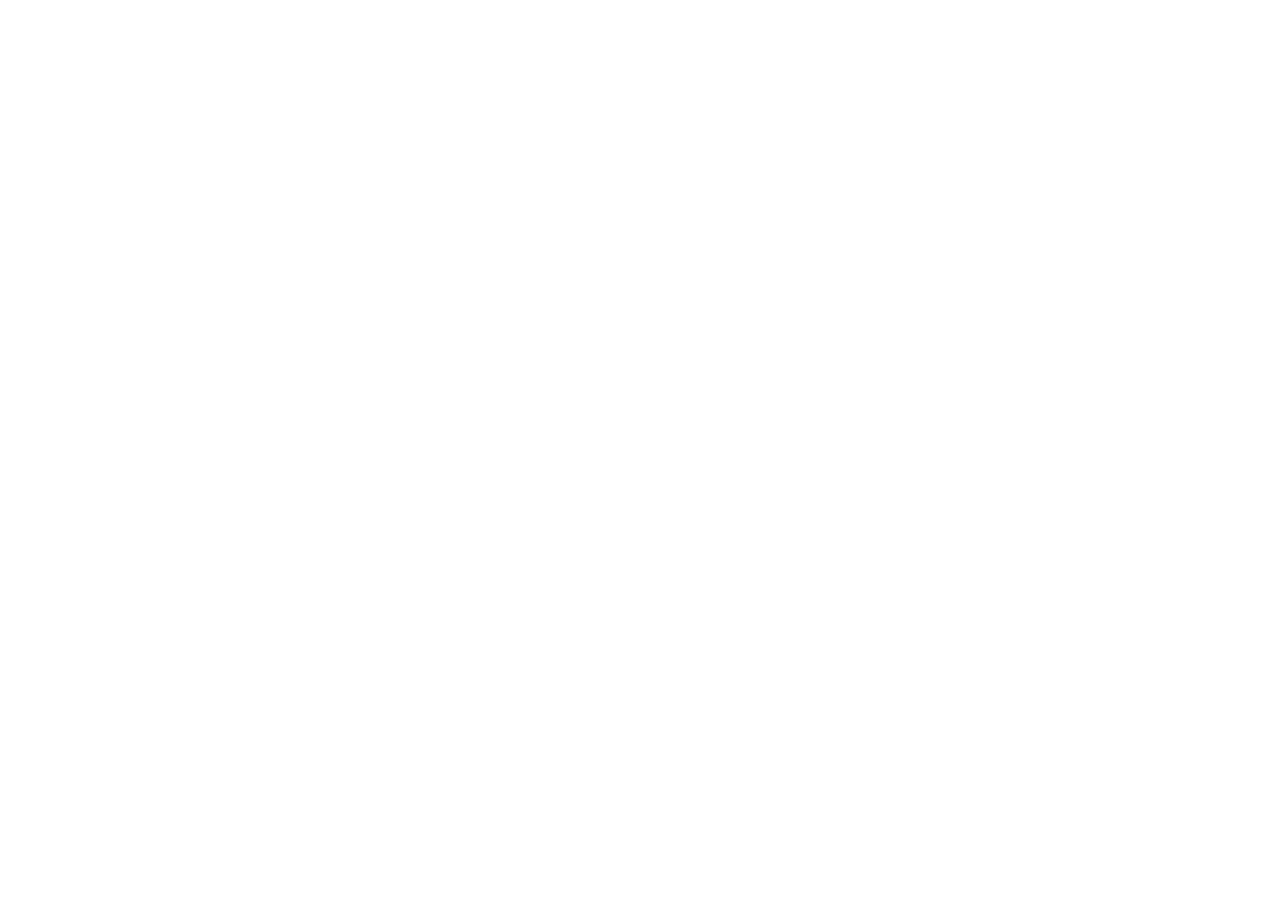
==== index.html @ e1ce1e80 "htmlcssjs" ====
<!DOCTYPE html>
<html lang="en">
<head>
    <meta charset="UTF-8">
    <meta http-equiv="X-UA-Compatible" content="IE=edge">
    <meta name="viewport" content="width=device-width, initial-scale=1.0">
    <title>Les couilles à Oli</title>
    <link rel="" href="">
</head>
<body>

    <script src="script.js"></script>
</body>
</html>
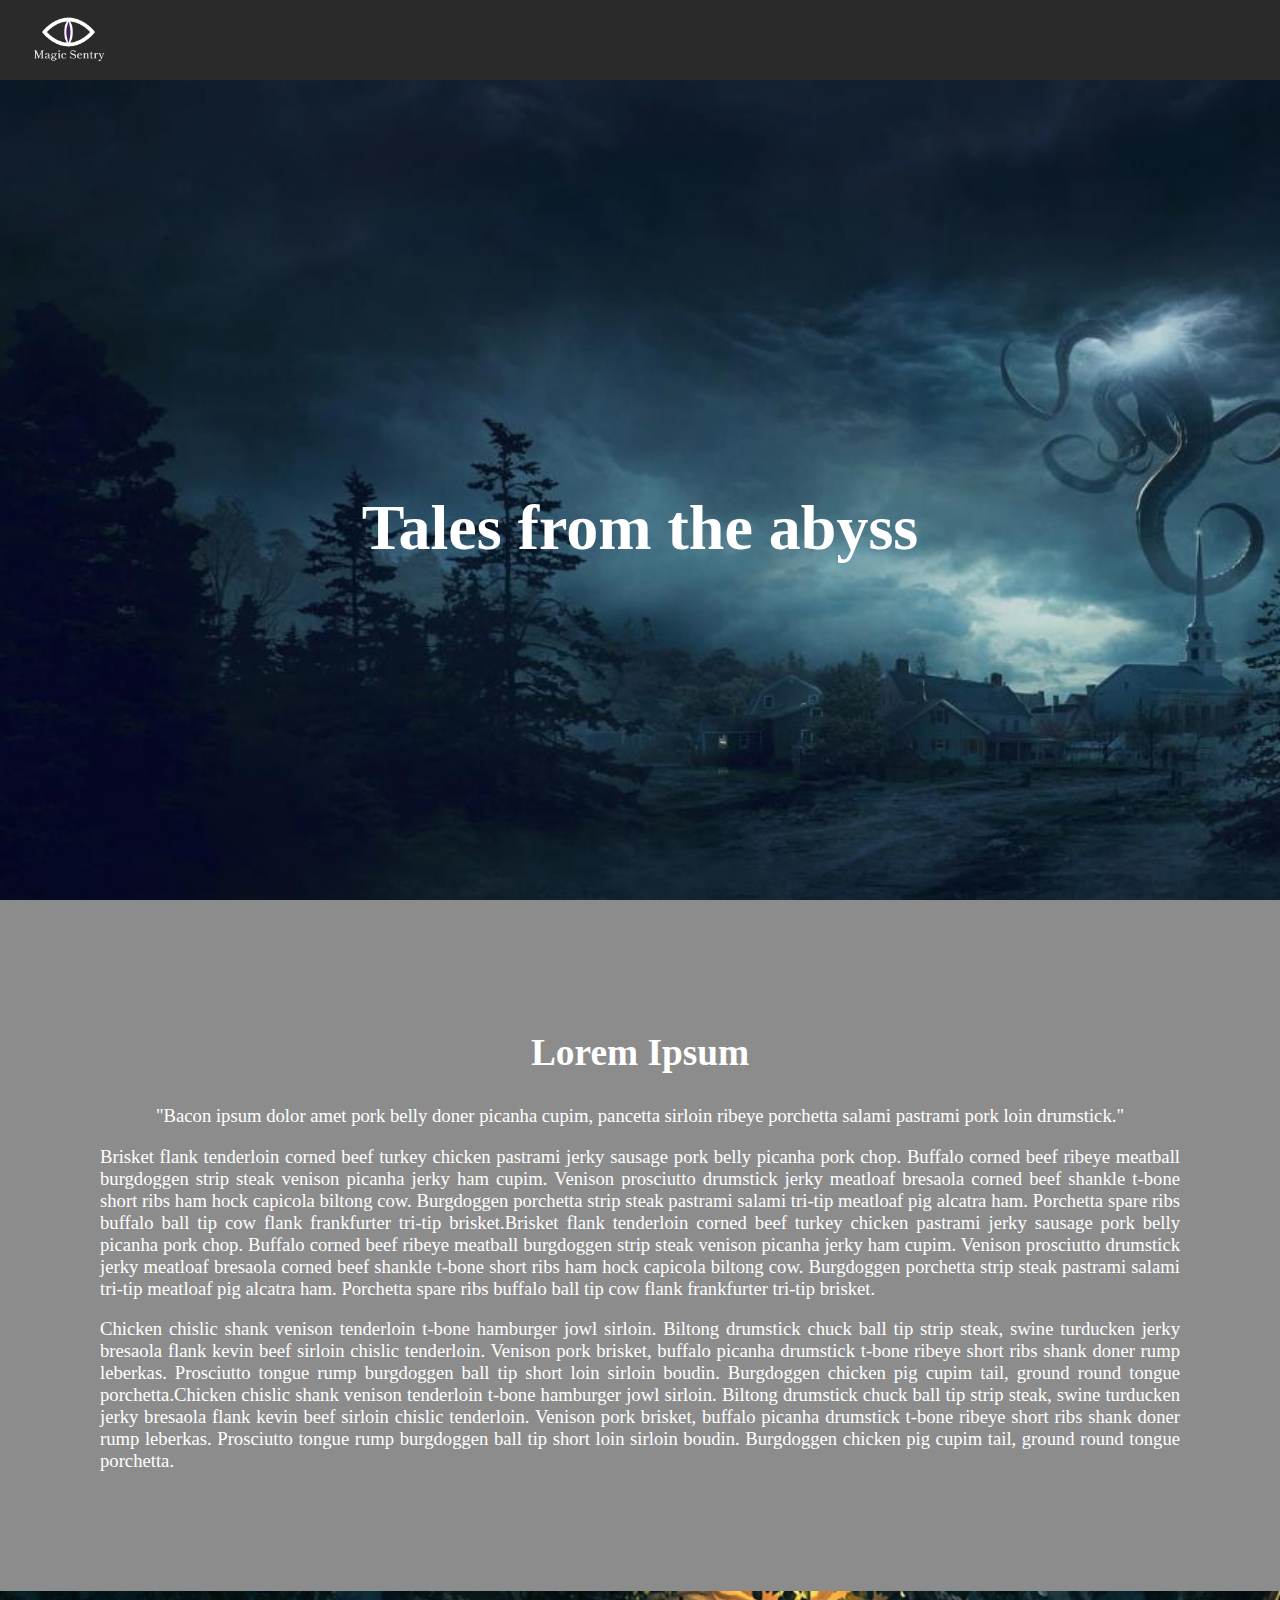
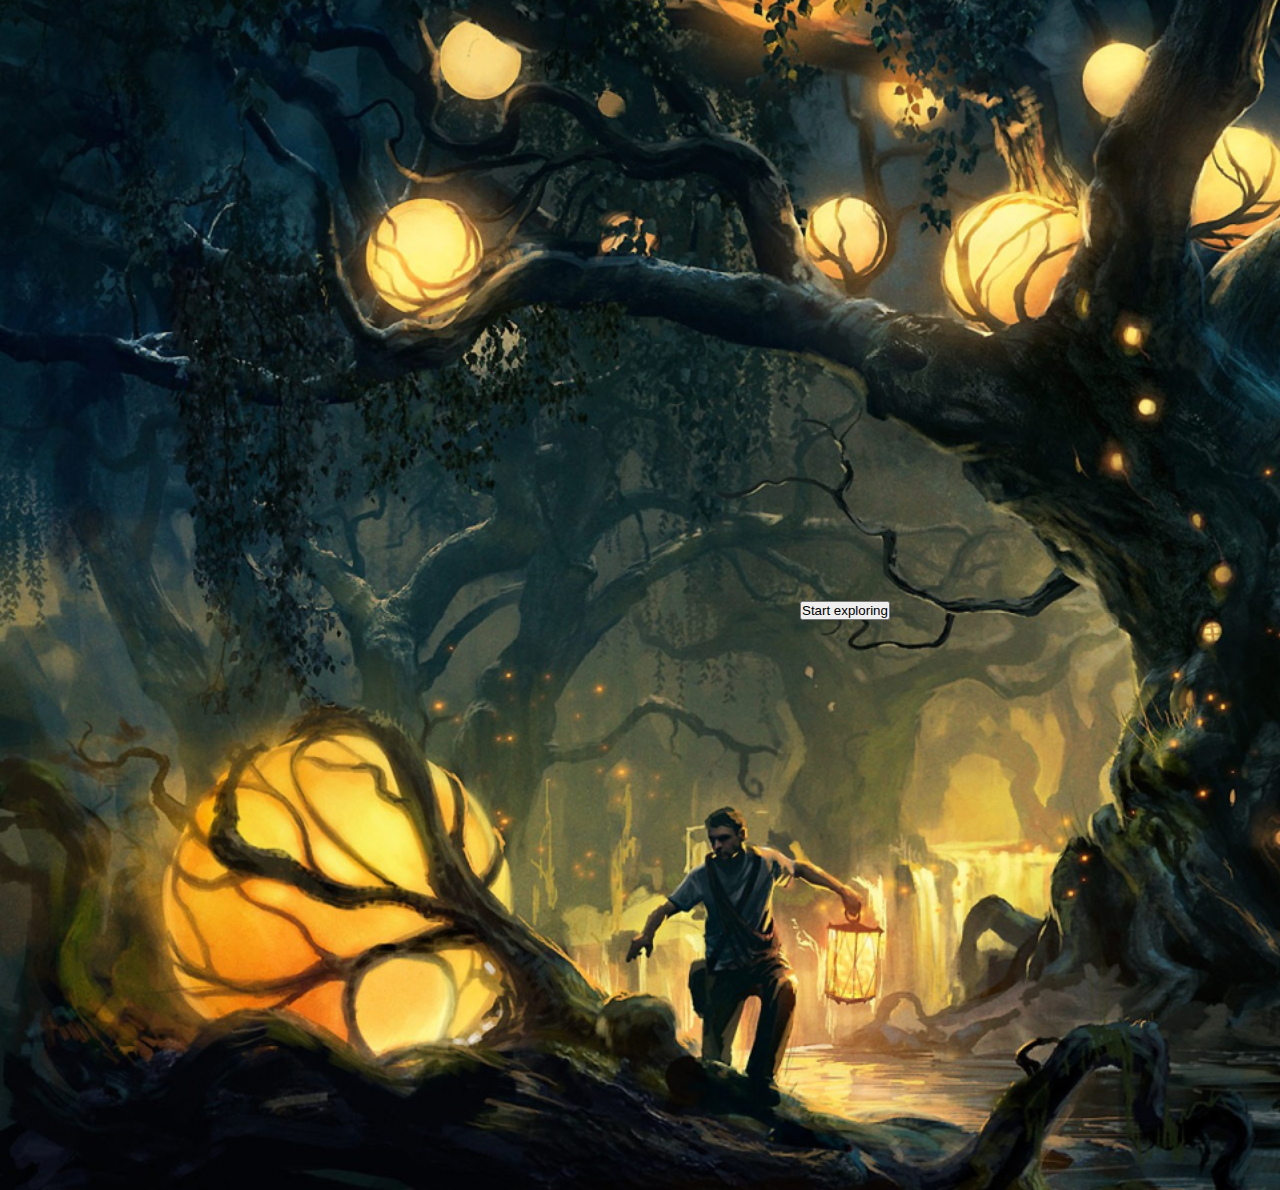
==== commit 991bc2d8: "Jour1" ====
--- a/index.html
+++ b/index.html
@@ -4,10 +4,55 @@
     <meta charset="UTF-8">
     <meta http-equiv="X-UA-Compatible" content="IE=edge">
     <meta name="viewport" content="width=device-width, initial-scale=1.0">
-    <title>Les couilles à Oli</title>
-    <link rel="" href="">
+    <title>Arcane Sentry</title>
+    <link rel="stylesheet" href="style.css">
 </head>
 <body>
+    <header>
+        <nav>
+            <img class="logo" src="images/magicsentry.png" alt="Magic Sentry Logo" >
+        </nav>
+        <h1 class="title">Tales from the abyss</h1>
+    </header>
+    <main>
+        <div class="text">
+            <h2 class="subtitle">Lorem Ipsum</h2>
+            <p class="center">"Bacon ipsum dolor amet pork belly doner picanha cupim, pancetta sirloin ribeye porchetta salami pastrami pork loin drumstick."</p>
+            <p>Brisket flank tenderloin corned beef turkey chicken pastrami jerky sausage pork belly picanha pork chop. Buffalo corned beef ribeye meatball burgdoggen strip steak venison picanha jerky ham cupim. Venison prosciutto drumstick jerky meatloaf bresaola corned beef shankle t-bone short ribs ham hock capicola biltong cow. Burgdoggen porchetta strip steak pastrami salami tri-tip meatloaf pig alcatra ham. Porchetta spare ribs buffalo ball tip cow flank frankfurter tri-tip brisket.Brisket flank tenderloin corned beef turkey chicken pastrami jerky sausage pork belly picanha pork chop. Buffalo corned beef ribeye meatball burgdoggen strip steak venison picanha jerky ham cupim. Venison prosciutto drumstick jerky meatloaf bresaola corned beef shankle t-bone short ribs ham hock capicola biltong cow. Burgdoggen porchetta strip steak pastrami salami tri-tip meatloaf pig alcatra ham. Porchetta spare ribs buffalo ball tip cow flank frankfurter tri-tip brisket.</p>
+            <p>Chicken chislic shank venison tenderloin t-bone hamburger jowl sirloin. Biltong drumstick chuck ball tip strip steak, swine turducken jerky bresaola flank kevin beef sirloin chislic tenderloin. Venison pork brisket, buffalo picanha drumstick t-bone ribeye short ribs shank doner rump leberkas. Prosciutto tongue rump burgdoggen ball tip short loin sirloin boudin. Burgdoggen chicken pig cupim tail, ground round tongue porchetta.Chicken chislic shank venison tenderloin t-bone hamburger jowl sirloin. Biltong drumstick chuck ball tip strip steak, swine turducken jerky bresaola flank kevin beef sirloin chislic tenderloin. Venison pork brisket, buffalo picanha drumstick t-bone ribeye short ribs shank doner rump leberkas. Prosciutto tongue rump burgdoggen ball tip short loin sirloin boudin. Burgdoggen chicken pig cupim tail, ground round tongue porchetta.</p>
+        </div>
+        <div class="section">
+            <button class="button" id="explore" onclick="togglesection()">Start exploring</button>
+            <img class="top" src="images/arbrelumineuxTOP.png" alt="Arbre lumineux">
+            <div class="toggle" id="toggle">
+                <div>
+                    <img src="images/potiongrimoire.png" alt="Potion et grimoire">
+                    <a href="#"></a>
+                </div>
+                <div>
+                    <img src="images/potiongrimoire.png" alt="Potion et grimoire">
+                    <a href="#"></a>
+                </div>
+                <div>
+                    <img src="images/potiongrimoire.png" alt="Potion et grimoire">
+                    <a href="#"></a>
+                </div>
+                <div>
+                    <img src="images/potiongrimoire.png" alt="Potion et grimoire">
+                    <a href="#"></a>
+                </div>
+                <div>
+                    <img src="images/potiongrimoire.png" alt="Potion et grimoire">
+                    <a href="#"></a>
+                </div>
+                <div>
+                    <img src="images/potiongrimoire.png" alt="Potion et grimoire">
+                    <a href="#"></a>
+                </div>
+            </div>
+            <img class="bas" id="bas" src="images/arbrelumineuxBAS.png" alt="Arbre lumineux">
+        </div>
+    </main>
 
     <script src="script.js"></script>
 </body>
--- a/style.css
+++ b/style.css
@@ -0,0 +1,64 @@
+.logo{
+    height: 50px;
+    margin: 15px;
+}
+nav{
+    height: 80px;
+    background-color: #2a2a2a;
+}
+body{
+    margin: 0px;
+    background-color: #8c8c8c;
+    color: white;
+    font-size: 14pt;
+    text-align: justify;
+}
+header{
+    background-image: url(images/tentacule.jpg);
+    background-repeat: no-repeat;
+    background-size: cover;
+    height: 100vh;
+}
+.title{
+    justify-content: center;
+    align-items: center;
+    height: 90vh;
+    display: flex;
+    font-size: 48pt;
+}
+.subtitle{
+    font-size: 28pt;
+    text-align: center;
+}
+.text{
+    padding: 100px;
+}
+.center{
+    text-align: center;
+}
+.toggle{
+    display: none;
+    
+}
+.section{
+    position: relative;
+    height: 1199px;
+}
+.button{
+    position: absolute;
+    margin: 0px;
+    padding: 0px;
+    top: 610px;
+    left: 800px;
+    z-index: 1;
+}
+.top{
+    position: absolute;
+    top: 0px;
+    height: 622px;
+}
+.bas{
+    position: absolute;
+    top: 622px;
+    height: 577px;
+}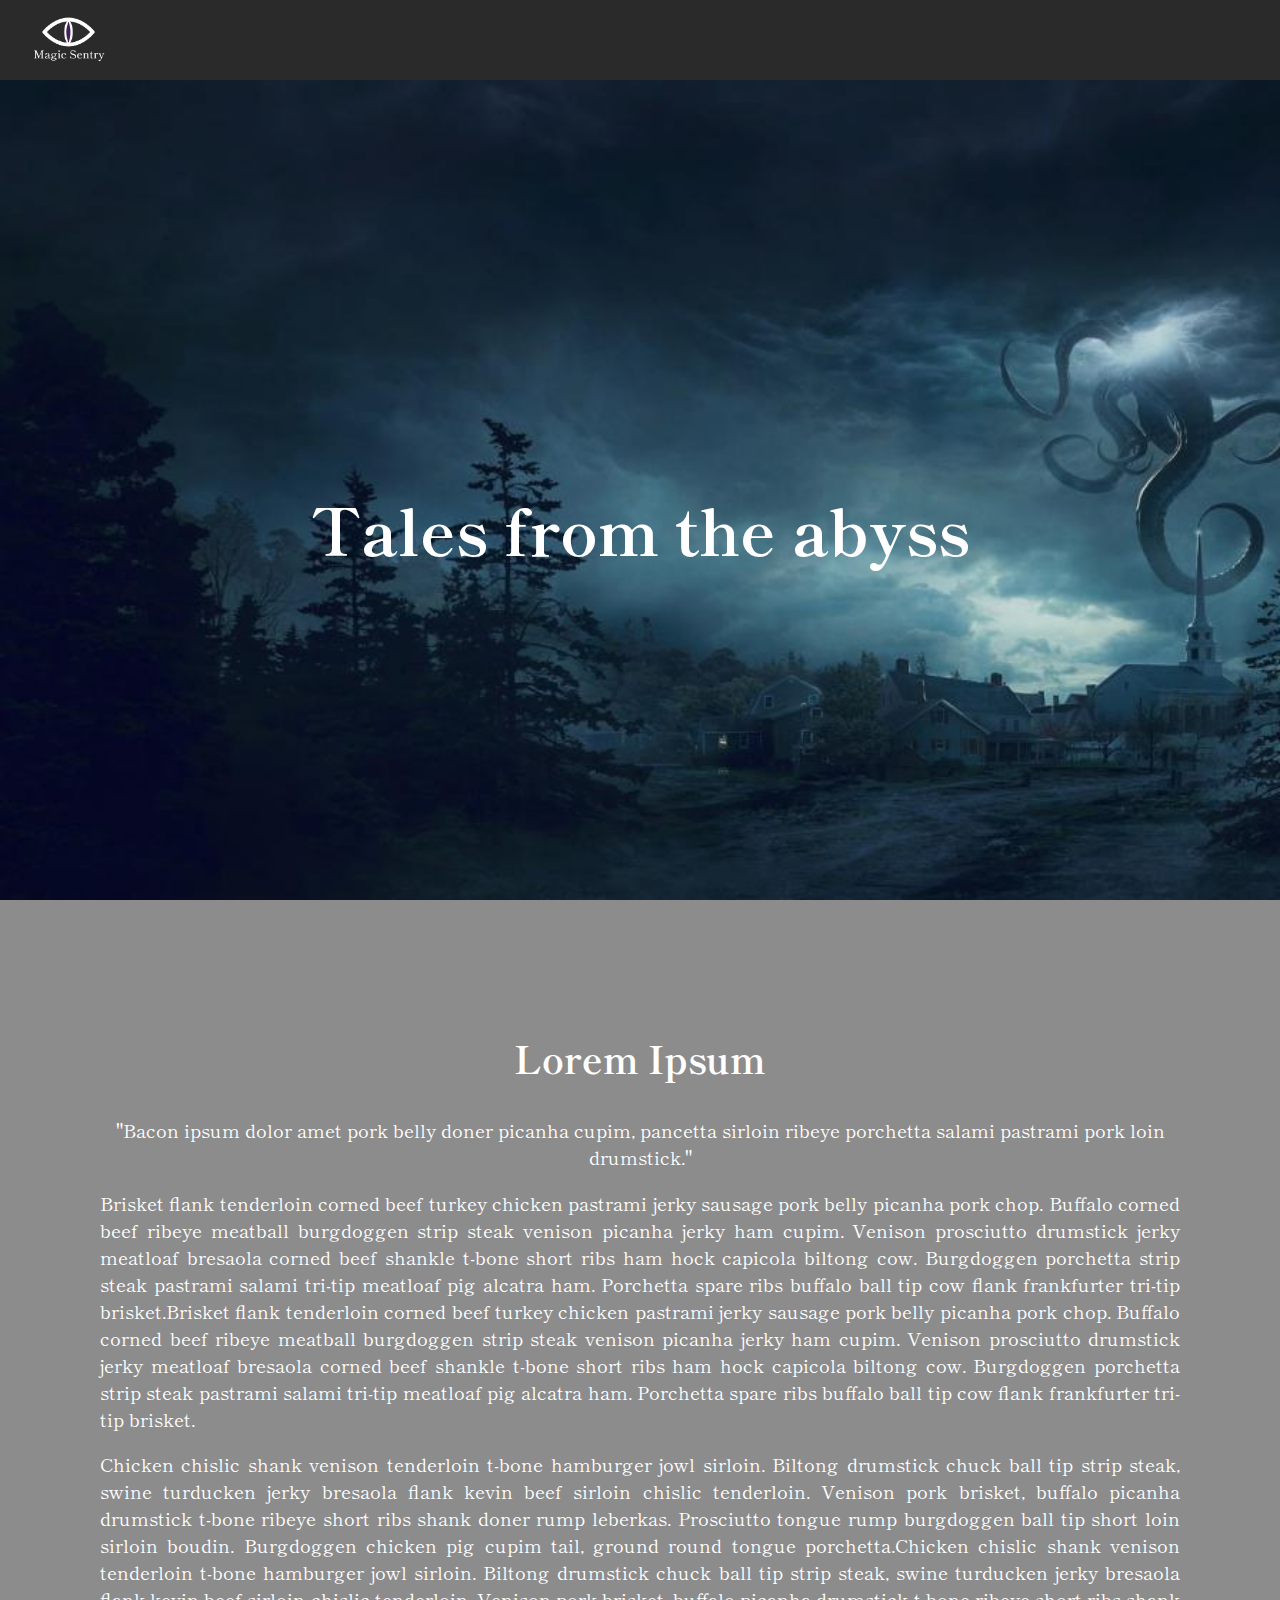
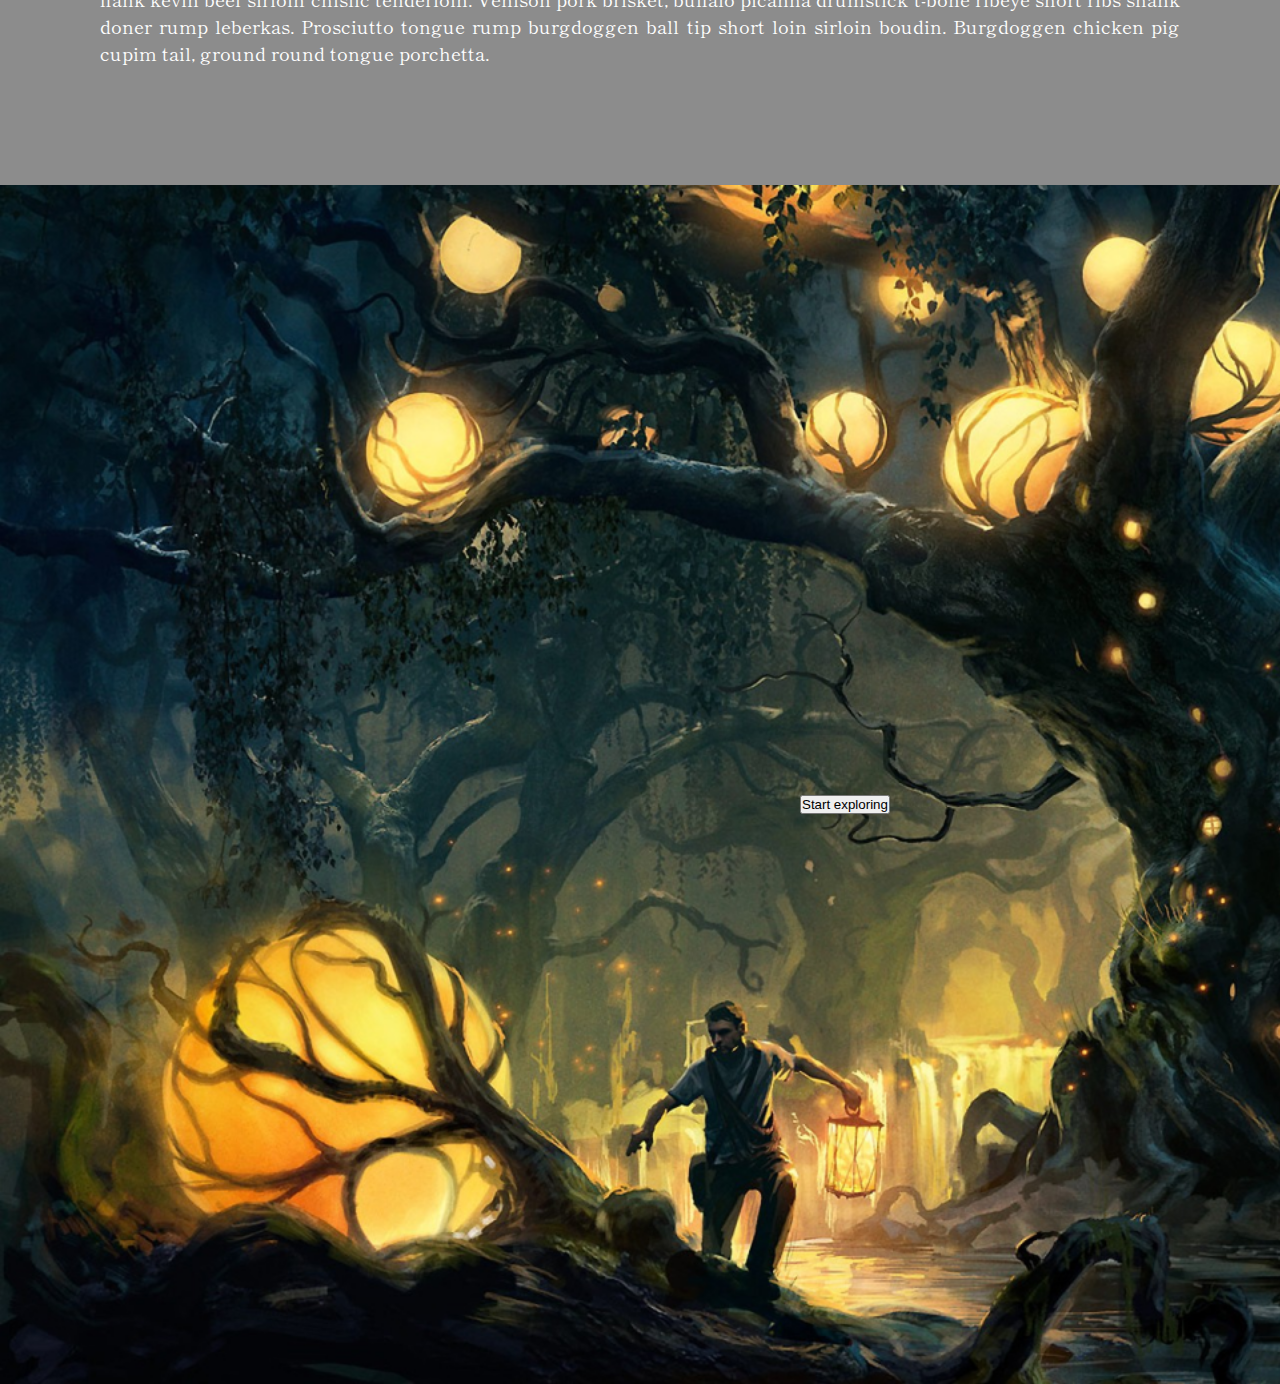
==== commit ef45c6c3: "Jour 1.5" ====
--- a/index.html
+++ b/index.html
@@ -6,6 +6,8 @@
     <meta name="viewport" content="width=device-width, initial-scale=1.0">
     <title>Arcane Sentry</title>
     <link rel="stylesheet" href="style.css">
+    <link rel="preconnect" href="https://fonts.gstatic.com">
+<link href="https://fonts.googleapis.com/css2?family=Shippori+Mincho+B1:wght@400;600&display=swap" rel="stylesheet">
 </head>
 <body>
     <header>
--- a/style.css
+++ b/style.css
@@ -12,6 +12,7 @@
     color: white;
     font-size: 14pt;
     text-align: justify;
+    font-family: 'Shippori Mincho B1', serif;
 }
 header{
     background-image: url(images/tentacule.jpg);
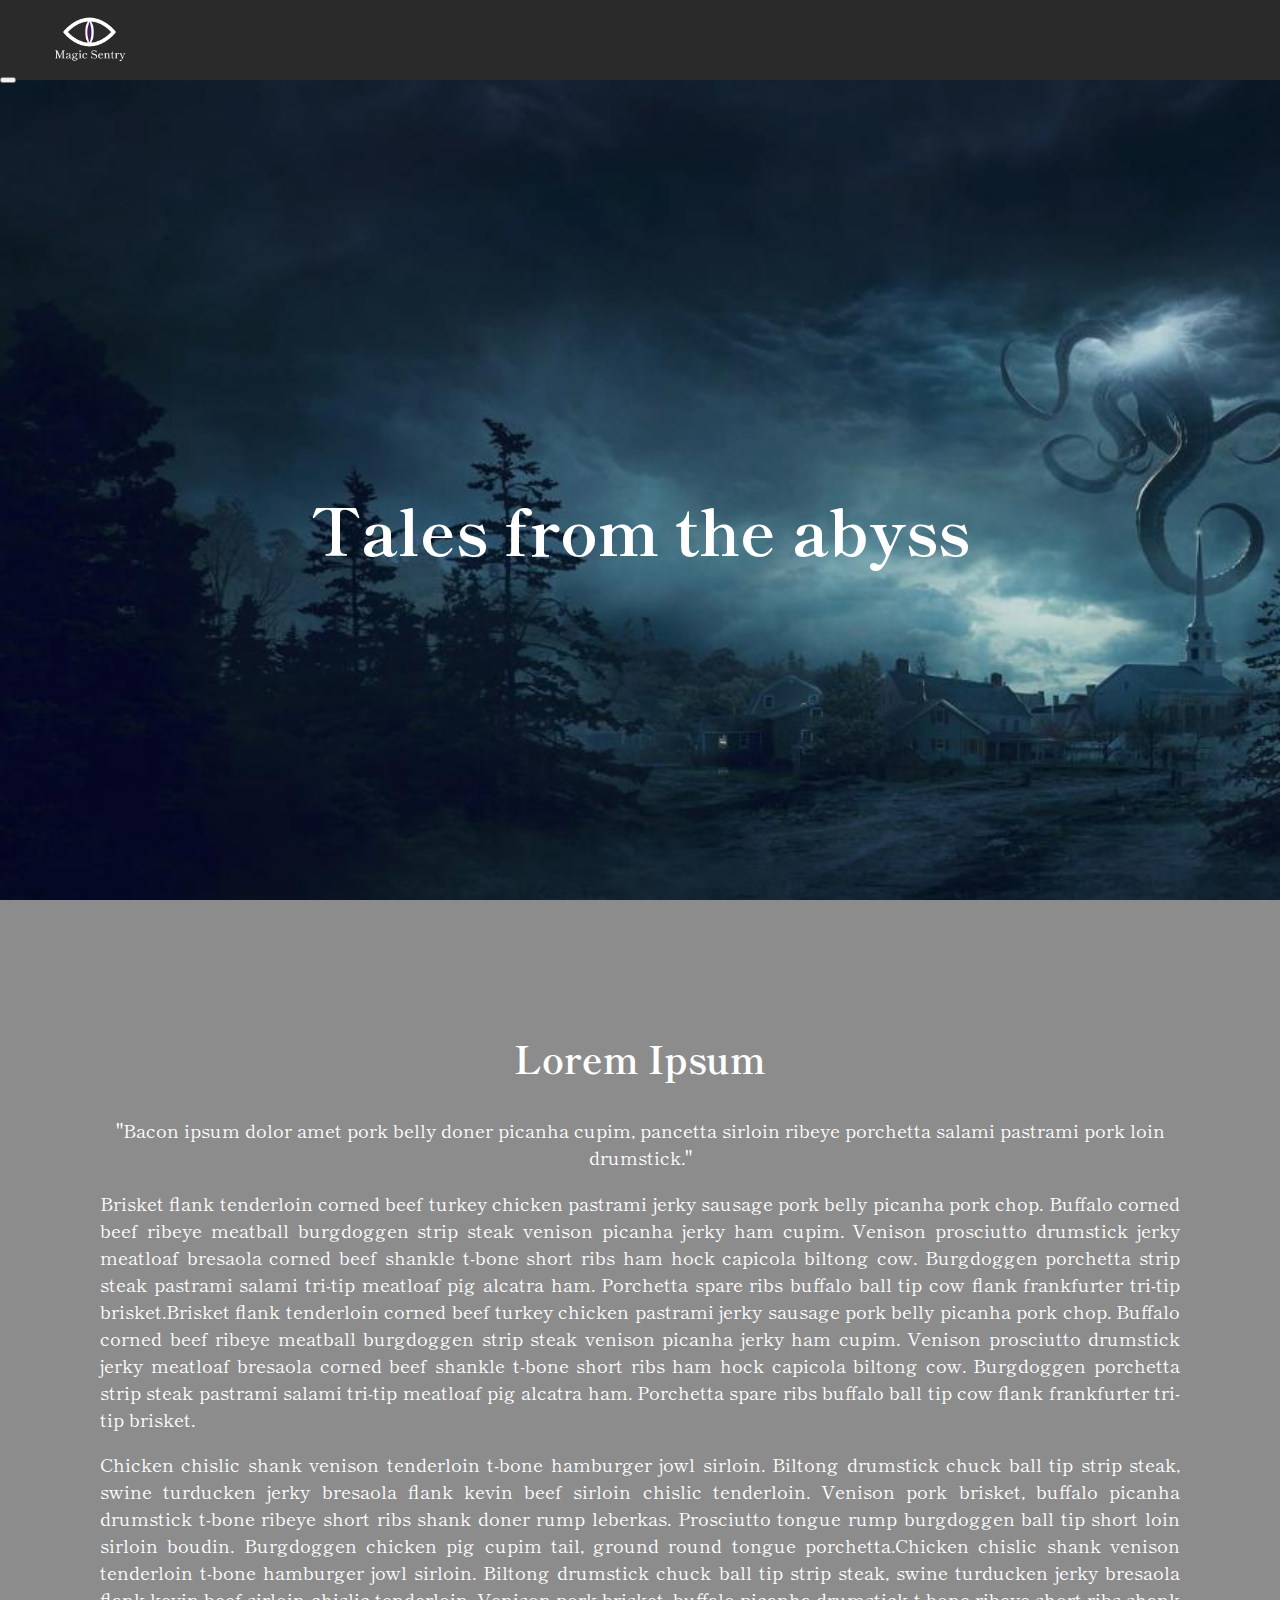
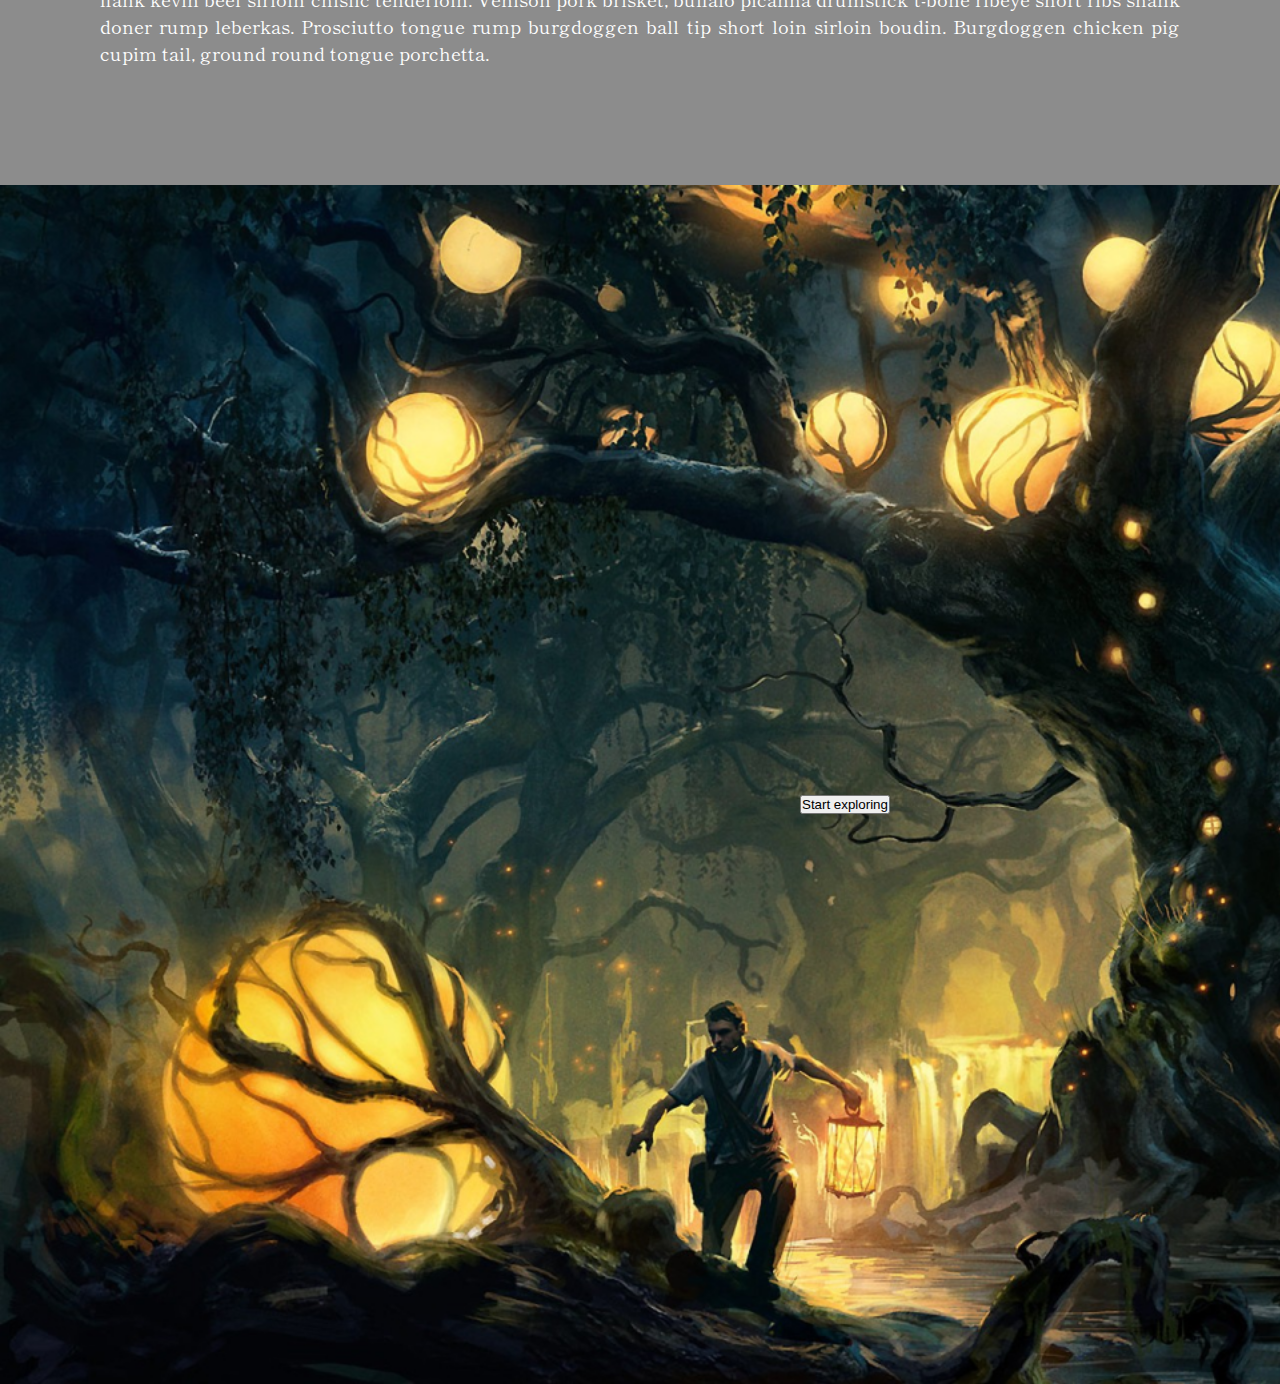
==== commit 7ee68918: "jour2" ====
--- a/index.html
+++ b/index.html
@@ -1,5 +1,6 @@
 <!DOCTYPE html>
 <html lang="en">
+
 <head>
     <meta charset="UTF-8">
     <meta http-equiv="X-UA-Compatible" content="IE=edge">
@@ -7,55 +8,96 @@
     <title>Arcane Sentry</title>
     <link rel="stylesheet" href="style.css">
     <link rel="preconnect" href="https://fonts.gstatic.com">
-<link href="https://fonts.googleapis.com/css2?family=Shippori+Mincho+B1:wght@400;600&display=swap" rel="stylesheet">
+    <link href="https://fonts.googleapis.com/css2?family=Shippori+Mincho+B1:wght@400;600&display=swap" rel="stylesheet">
 </head>
+
 <body>
     <header>
         <nav>
-            <img class="logo" src="images/magicsentry.png" alt="Magic Sentry Logo" >
+            <button onclick="randomizer()"></button>
+            <img class="logo" src="images/magicsentry.png" alt="Magic Sentry Logo">
         </nav>
         <h1 class="title">Tales from the abyss</h1>
     </header>
     <main>
         <div class="text">
             <h2 class="subtitle">Lorem Ipsum</h2>
-            <p class="center">"Bacon ipsum dolor amet pork belly doner picanha cupim, pancetta sirloin ribeye porchetta salami pastrami pork loin drumstick."</p>
-            <p>Brisket flank tenderloin corned beef turkey chicken pastrami jerky sausage pork belly picanha pork chop. Buffalo corned beef ribeye meatball burgdoggen strip steak venison picanha jerky ham cupim. Venison prosciutto drumstick jerky meatloaf bresaola corned beef shankle t-bone short ribs ham hock capicola biltong cow. Burgdoggen porchetta strip steak pastrami salami tri-tip meatloaf pig alcatra ham. Porchetta spare ribs buffalo ball tip cow flank frankfurter tri-tip brisket.Brisket flank tenderloin corned beef turkey chicken pastrami jerky sausage pork belly picanha pork chop. Buffalo corned beef ribeye meatball burgdoggen strip steak venison picanha jerky ham cupim. Venison prosciutto drumstick jerky meatloaf bresaola corned beef shankle t-bone short ribs ham hock capicola biltong cow. Burgdoggen porchetta strip steak pastrami salami tri-tip meatloaf pig alcatra ham. Porchetta spare ribs buffalo ball tip cow flank frankfurter tri-tip brisket.</p>
-            <p>Chicken chislic shank venison tenderloin t-bone hamburger jowl sirloin. Biltong drumstick chuck ball tip strip steak, swine turducken jerky bresaola flank kevin beef sirloin chislic tenderloin. Venison pork brisket, buffalo picanha drumstick t-bone ribeye short ribs shank doner rump leberkas. Prosciutto tongue rump burgdoggen ball tip short loin sirloin boudin. Burgdoggen chicken pig cupim tail, ground round tongue porchetta.Chicken chislic shank venison tenderloin t-bone hamburger jowl sirloin. Biltong drumstick chuck ball tip strip steak, swine turducken jerky bresaola flank kevin beef sirloin chislic tenderloin. Venison pork brisket, buffalo picanha drumstick t-bone ribeye short ribs shank doner rump leberkas. Prosciutto tongue rump burgdoggen ball tip short loin sirloin boudin. Burgdoggen chicken pig cupim tail, ground round tongue porchetta.</p>
+            <p class="center">"Bacon ipsum dolor amet pork belly doner picanha cupim, pancetta sirloin
+                ribeye porchetta
+                salami pastrami pork loin drumstick."</p>
+            <p>Brisket flank tenderloin corned beef turkey chicken pastrami jerky sausage pork belly picanha pork chop.
+                Buffalo corned beef ribeye meatball burgdoggen strip steak venison picanha jerky ham cupim. Venison
+                prosciutto drumstick jerky meatloaf bresaola corned beef shankle t-bone short ribs ham hock capicola
+                biltong cow. Burgdoggen porchetta strip steak pastrami salami tri-tip meatloaf pig alcatra ham.
+                Porchetta spare ribs buffalo ball tip cow flank frankfurter tri-tip brisket.Brisket flank tenderloin
+                corned beef turkey chicken pastrami jerky sausage pork belly picanha pork chop. Buffalo corned beef
+                ribeye meatball burgdoggen strip steak venison picanha jerky ham cupim. Venison prosciutto drumstick
+                jerky meatloaf bresaola corned beef shankle t-bone short ribs ham hock capicola biltong cow. Burgdoggen
+                porchetta strip steak pastrami salami tri-tip meatloaf pig alcatra ham. Porchetta spare ribs buffalo
+                ball tip cow flank frankfurter tri-tip brisket.</p>
+            <p>Chicken chislic shank venison tenderloin t-bone hamburger jowl sirloin. Biltong drumstick chuck ball tip
+                strip steak, swine turducken jerky bresaola flank kevin beef sirloin chislic tenderloin. Venison pork
+                brisket, buffalo picanha drumstick t-bone ribeye short ribs shank doner rump leberkas. Prosciutto tongue
+                rump burgdoggen ball tip short loin sirloin boudin. Burgdoggen chicken pig cupim tail, ground round
+                tongue porchetta.Chicken chislic shank venison tenderloin t-bone hamburger jowl sirloin. Biltong
+                drumstick chuck ball tip strip steak, swine turducken jerky bresaola flank kevin beef sirloin chislic
+                tenderloin. Venison pork brisket, buffalo picanha drumstick t-bone ribeye short ribs shank doner rump
+                leberkas. Prosciutto tongue rump burgdoggen ball tip short loin sirloin boudin. Burgdoggen chicken pig
+                cupim tail, ground round tongue porchetta.</p>
         </div>
         <div class="section">
             <button class="button" id="explore" onclick="togglesection()">Start exploring</button>
             <img class="top" src="images/arbrelumineuxTOP.png" alt="Arbre lumineux">
             <div class="toggle" id="toggle">
-                <div>
-                    <img src="images/potiongrimoire.png" alt="Potion et grimoire">
-                    <a href="#"></a>
-                </div>
-                <div>
-                    <img src="images/potiongrimoire.png" alt="Potion et grimoire">
-                    <a href="#"></a>
-                </div>
-                <div>
-                    <img src="images/potiongrimoire.png" alt="Potion et grimoire">
-                    <a href="#"></a>
-                </div>
-                <div>
-                    <img src="images/potiongrimoire.png" alt="Potion et grimoire">
-                    <a href="#"></a>
-                </div>
-                <div>
-                    <img src="images/potiongrimoire.png" alt="Potion et grimoire">
-                    <a href="#"></a>
-                </div>
-                <div>
-                    <img src="images/potiongrimoire.png" alt="Potion et grimoire">
-                    <a href="#"></a>
-                </div>
+                <table class="potion">
+                    <tr>
+                        <td>
+                            <div>
+                                <img src="images/potiongrimoire.png" alt="Potion et grimoire">
+                                <a href="#"></a>
+                            </div>
+                        </td>
+                        <td>
+                            <div>
+                                <img src="images/potiongrimoire.png" alt="Potion et grimoire">
+                                <a href="#"></a>
+                            </div>
+                        </td>
+                        <td>
+                            <div>
+                                <img src="images/potiongrimoire.png" alt="Potion et grimoire">
+                                <a href="#"></a>
+                            </div>
+                        </td>
+                    </tr>
+                    <tr>
+                        <td>
+                            <div>
+                                <img src="images/potiongrimoire.png" alt="Potion et grimoire">
+                                <a href="#"></a>
+                            </div>
+                        </td>
+                        <td>
+                            <div>
+                                <img src="images/potiongrimoire.png" alt="Potion et grimoire">
+                                <a href="#"></a>
+                            </div>
+                        </td>
+
+                        <td>
+                            <div>
+                                <img src="images/potiongrimoire.png" alt="Potion et grimoire">
+                                <a href="#"></a>
+                            </div>
+                        </td>
+                    </tr>
+                </table>
             </div>
             <img class="bas" id="bas" src="images/arbrelumineuxBAS.png" alt="Arbre lumineux">
         </div>
     </main>
-
+    <script src="jquery.min.js"></script>
     <script src="script.js"></script>
 </body>
+
 </html>--- a/style.css
+++ b/style.css
@@ -39,7 +39,8 @@
 }
 .toggle{
     display: none;
-    
+    position: absolute;
+    top: 622px;
 }
 .section{
     position: relative;
@@ -62,4 +63,10 @@
     position: absolute;
     top: 622px;
     height: 577px;
+}
+.potion{
+    height: 500px;
+    width: 100%;
+    margin-left: auto;
+    margin-right: auto;
 }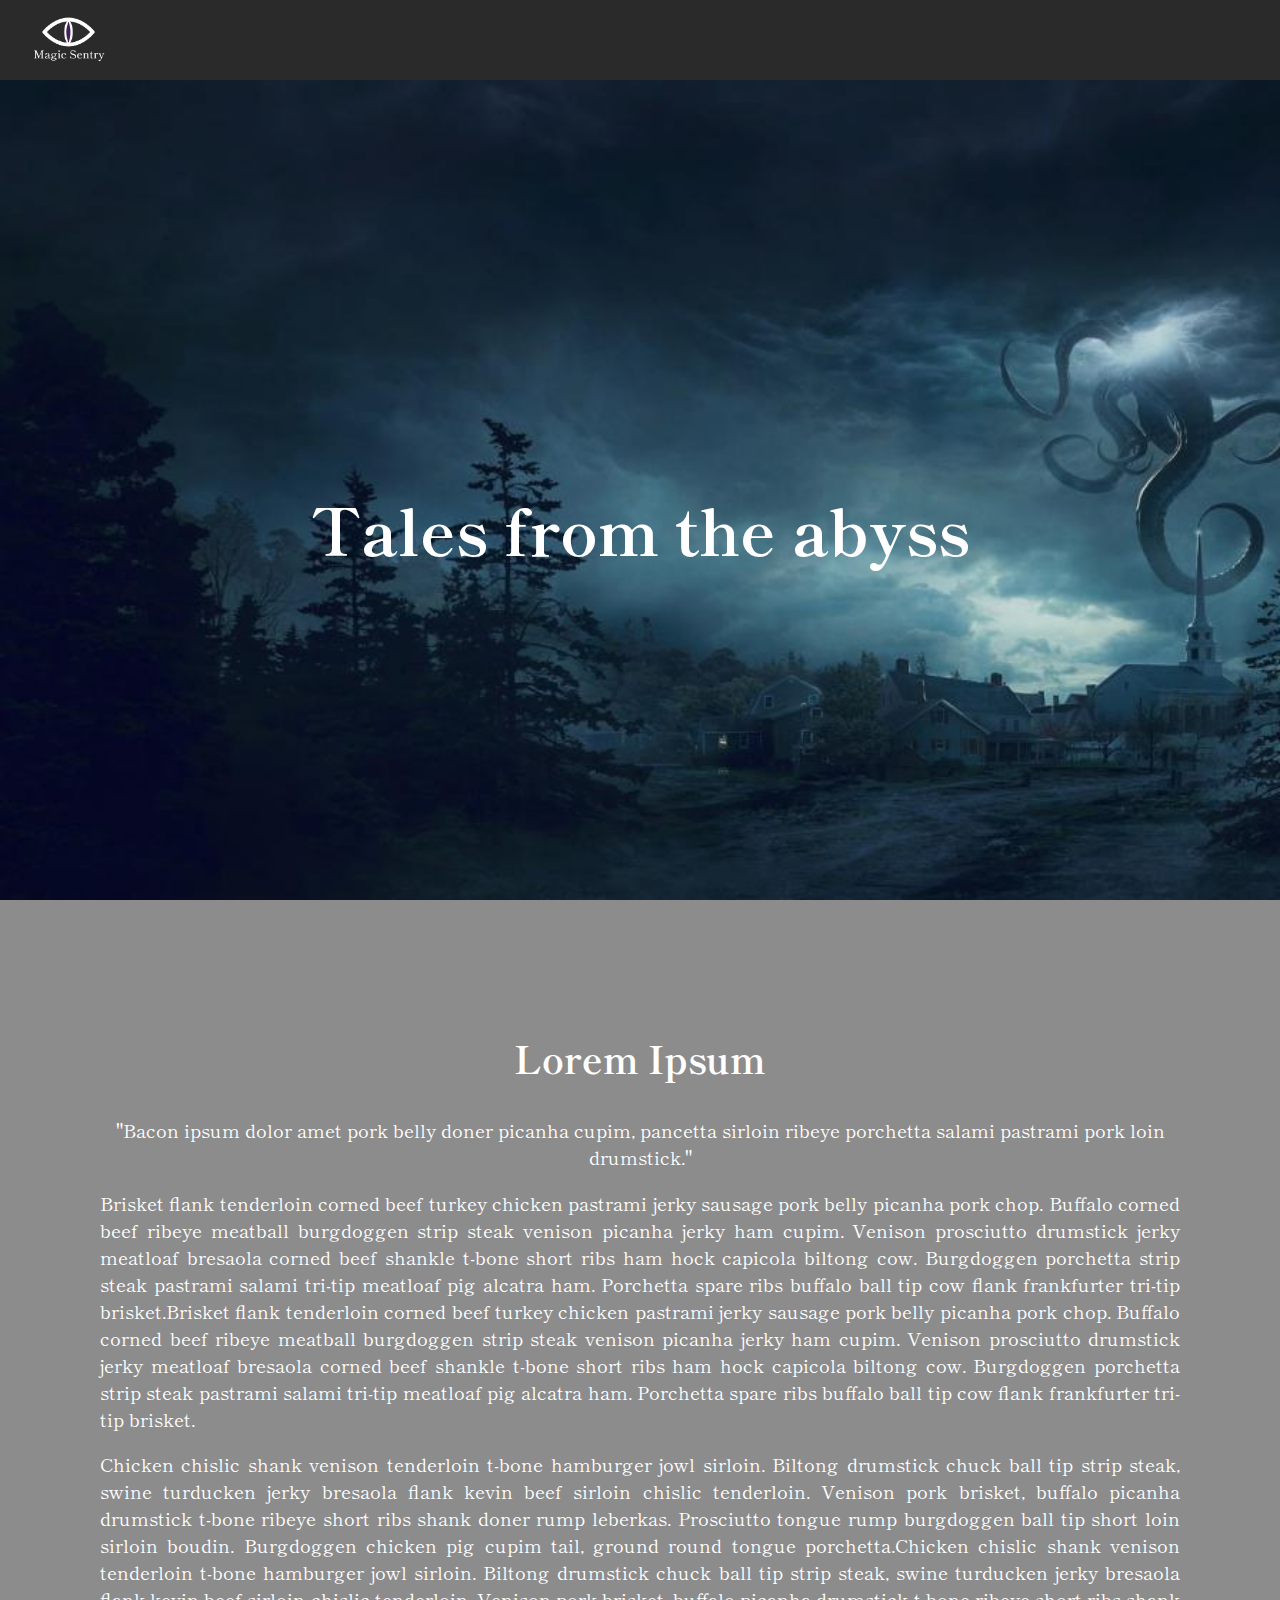
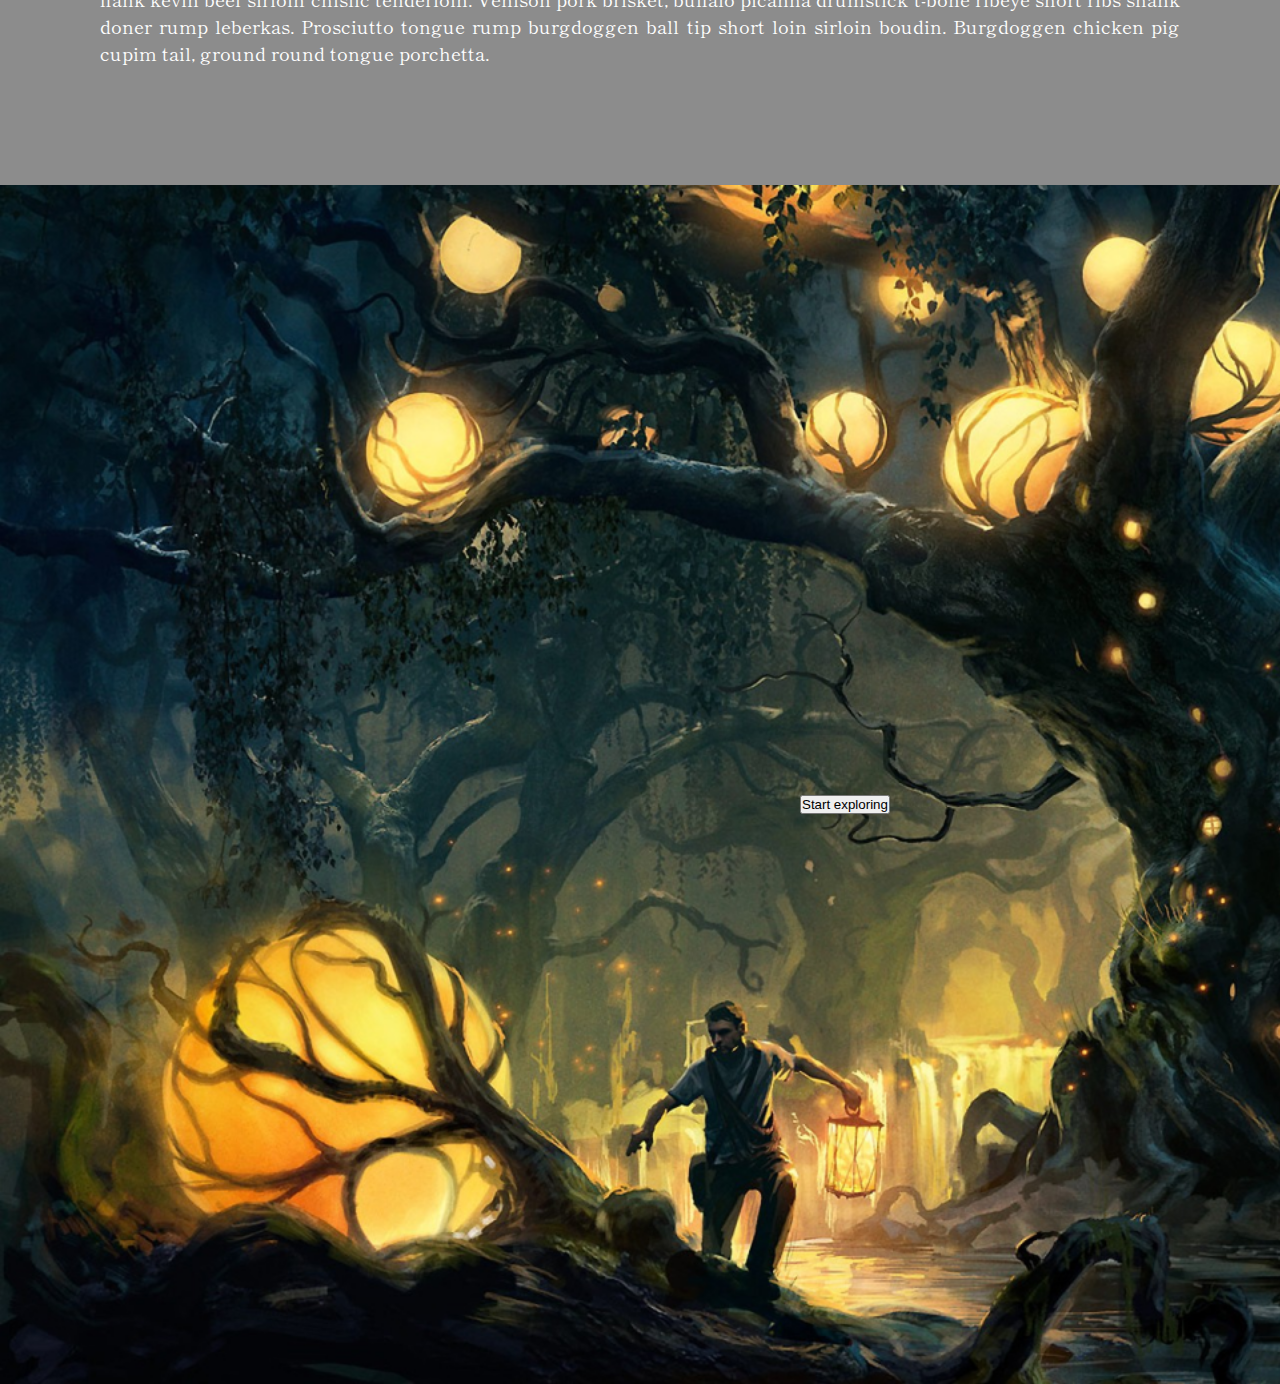
==== commit 5293fb4d: "Jour 2.1" ====
--- a/index.html
+++ b/index.html
@@ -14,7 +14,6 @@
 <body>
     <header>
         <nav>
-            <button onclick="randomizer()"></button>
             <img class="logo" src="images/magicsentry.png" alt="Magic Sentry Logo">
         </nav>
         <h1 class="title">Tales from the abyss</h1>
--- a/style.css
+++ b/style.css
@@ -69,4 +69,28 @@
     width: 100%;
     margin-left: auto;
     margin-right: auto;
+}
+
+.tester {
+    height : 300px;
+    width: 300px;
+    border-radius: 100%;
+    font-size: 38pt;
+    background-color: rgb(173, 24, 24);
+    color: white;
+    border: solid 10px white;
+    margin: 50px;
+ 
+}
+
+.result{
+    width: 50%;
+    height : 500px;
+    background-color: rgb(73, 73, 73);
+    border: white 10px solid;
+    float: right;
+    margin:50px;
+    font-size: 38pt;
+    color: white;
+    text-align: center;
 }